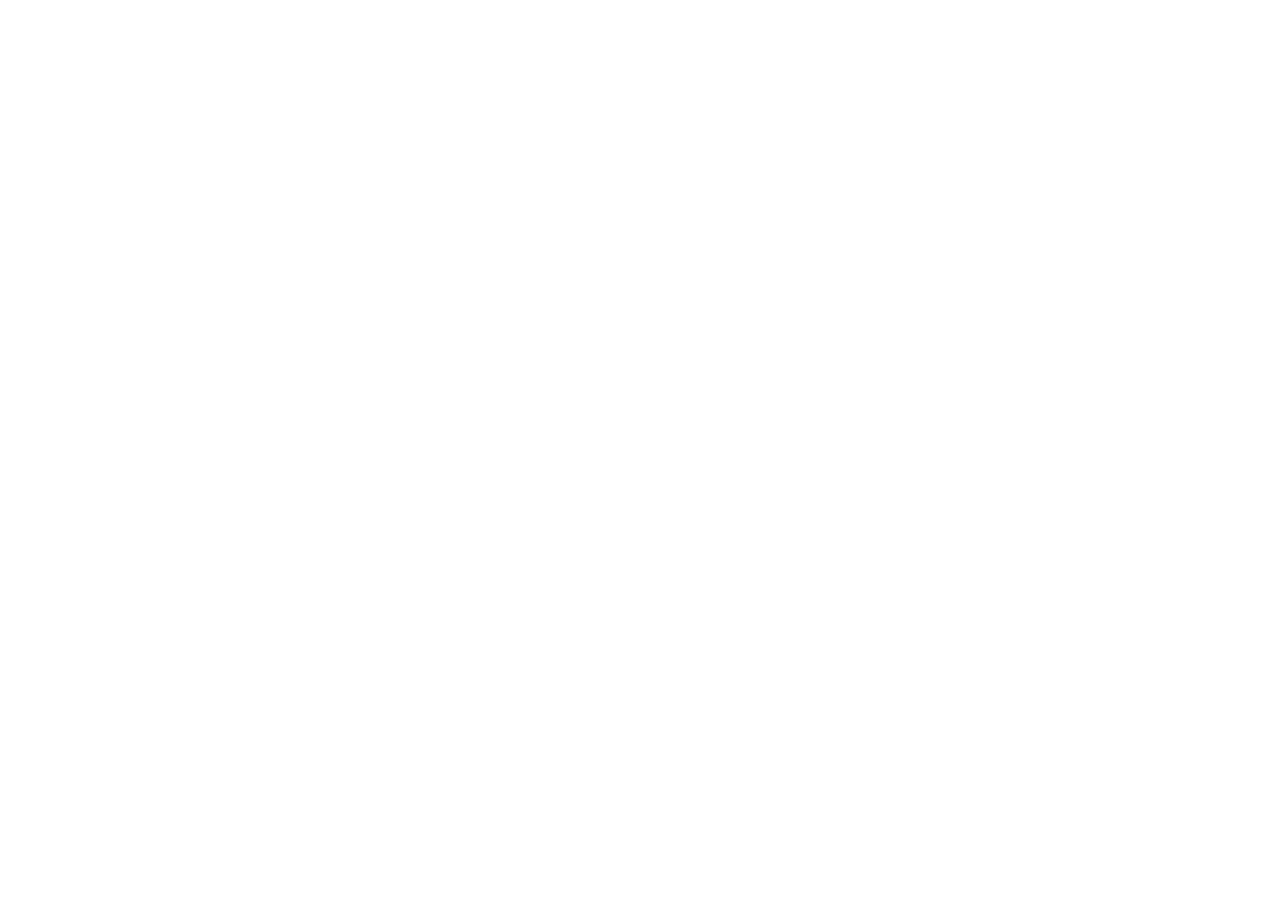
==== natours/index.html @ 1bc898cd "bolier plate for natour project" ====
<!DOCTYPE html>
<html lang="en">
    <head>
        <meta charset="UTF-8">
        <meta name="viewport" content="width=device-width, initial-scale=1.0">
        
        <link href="https://fonts.googleapis.com/css?family=Lato:100,300,400,700,900" rel="stylesheet">

        <link rel="stylesheet" href="css/icon-font.css">
        <link rel="stylesheet" href="css/style.css">
        <link rel="shortcut icon" type="image/png" href="img/favicon.png">
        
        <title>Natours | Exciting tours for adventurous people</title>
    </head>
    <body>
        
        
    </body>
</html>
---- natours/css/style.css ----
/*
COLORS:

Light green: #7ed56f
Medium green: #55c57a
Dark green: #28b485

*/
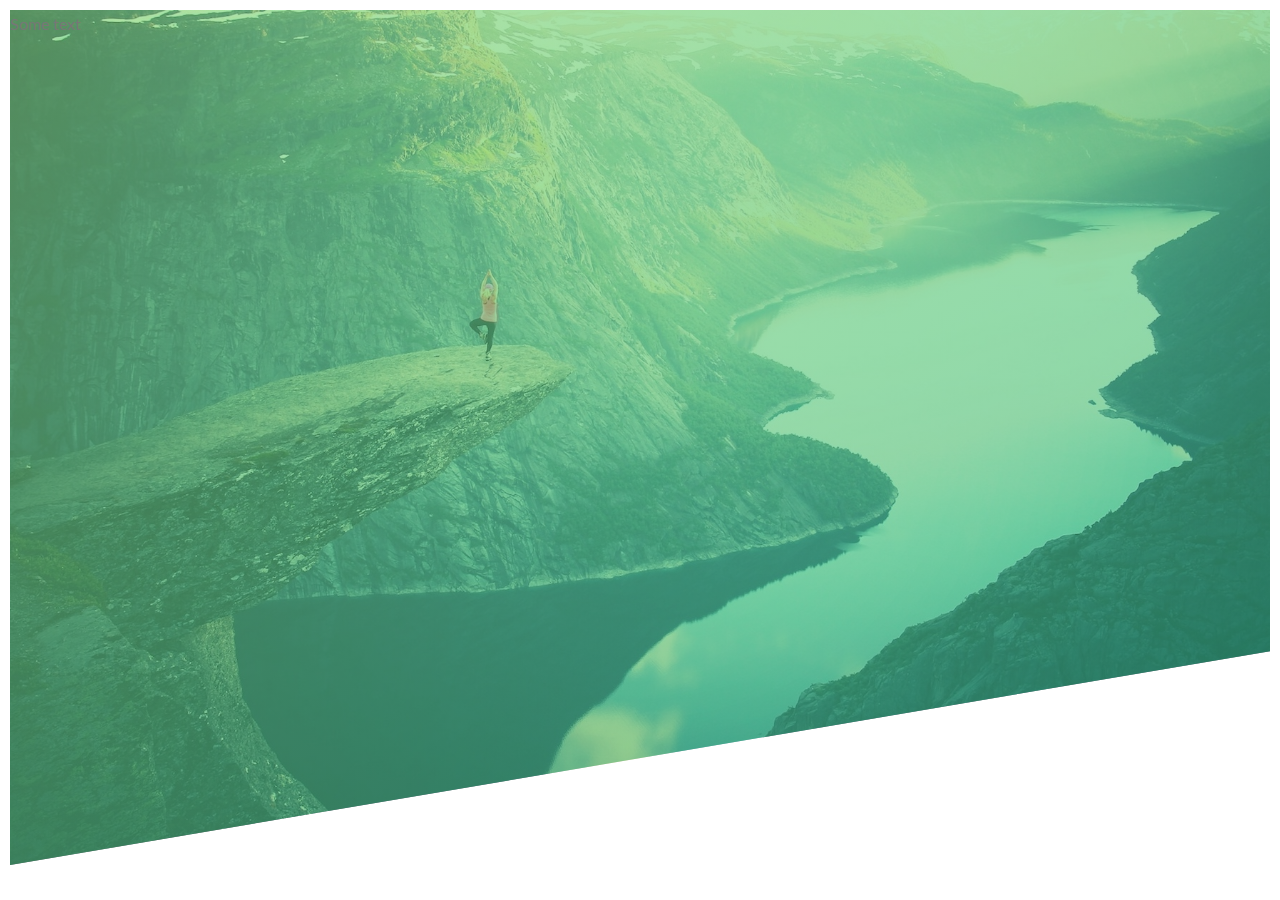
==== commit eab6d69b: "working on the header" ====
--- a/natours/index.html
+++ b/natours/index.html
@@ -13,7 +13,9 @@
         <title>Natours | Exciting tours for adventurous people</title>
     </head>
     <body>
-        
+        <header class="header">
+Some text
+        </header>
         
     </body>
 </html>
--- a/natours/css/style.css
+++ b/natours/css/style.css
@@ -5,4 +5,28 @@
 Medium green: #55c57a
 Dark green: #28b485
 
-*/+*/
+
+* {
+    margin:0;
+    padding:0;
+    box-sizing: border-box;
+
+}
+
+body{
+    font-family: 'Lato',sans-serif;
+    font-weight:400;
+    font-size: 16px;
+    line-height: 1.7;
+    color:#777;
+    padding:10px;
+}
+.header{
+    height:95vh; /* 95 % of the view port height*/
+    background-image:linear-gradient(to right bottom,rgba(126,213,111,0.6),rgba(40,180,131,0.6)), url('../img/hero.jpg'); /*we can add multiple backgrounds and gradients on this image property*/
+    background-size: cover;
+    background-position: top; /* specifies how the image will be cropped with decreasing viewport*/
+    clip-path: polygon(0 0,100% 0,100% 75%,0 100%)
+
+}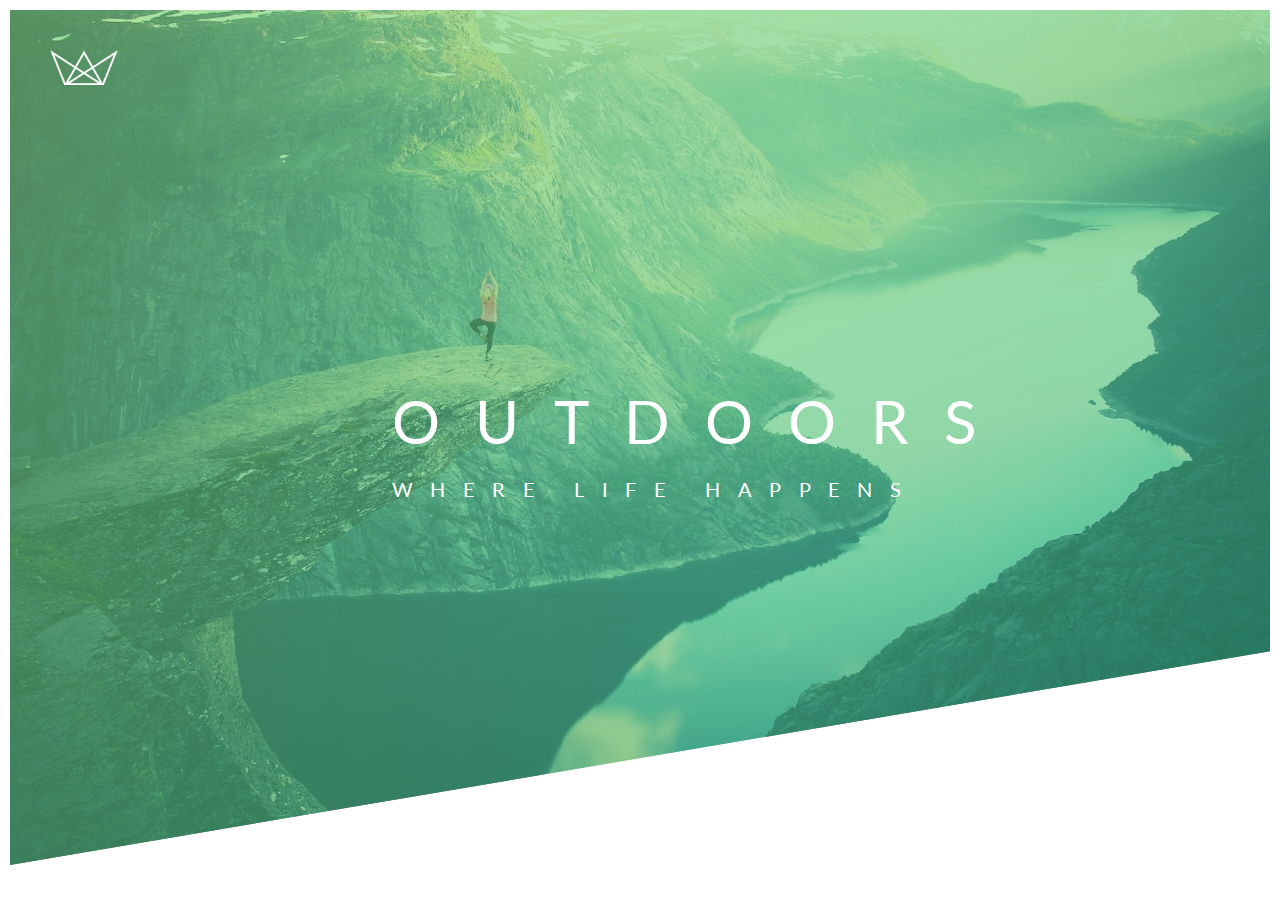
==== commit d36e3064: "refining the header" ====
--- a/natours/index.html
+++ b/natours/index.html
@@ -1,21 +1,31 @@
 <!DOCTYPE html>
 <html lang="en">
-    <head>
-        <meta charset="UTF-8">
-        <meta name="viewport" content="width=device-width, initial-scale=1.0">
-        
-        <link href="https://fonts.googleapis.com/css?family=Lato:100,300,400,700,900" rel="stylesheet">
+  <head>
+    <meta charset="UTF-8" />
+    <meta name="viewport" content="width=device-width, initial-scale=1.0" />
 
-        <link rel="stylesheet" href="css/icon-font.css">
-        <link rel="stylesheet" href="css/style.css">
-        <link rel="shortcut icon" type="image/png" href="img/favicon.png">
-        
-        <title>Natours | Exciting tours for adventurous people</title>
-    </head>
-    <body>
-        <header class="header">
-Some text
-        </header>
-        
-    </body>
+    <link
+      href="https://fonts.googleapis.com/css?family=Lato:100,300,400,700,900"
+      rel="stylesheet"
+    />
+
+    <link rel="stylesheet" href="css/icon-font.css" />
+    <link rel="stylesheet" href="css/style.css" />
+    <link rel="shortcut icon" type="image/png" href="img/favicon.png" />
+
+    <title>Natours | Exciting tours for adventurous people</title>
+  </head>
+  <body>
+    <header class="header">
+      <div class="logo-box">
+        <img src="img/logo-white.png" alt="logo" class="logo" />
+      </div>
+      <div class="text-box">
+        <h1 class="heading-primary">
+          <span class="heading-primary-main">Outdoors</span>
+          <span class="heading-primary-sub">Where Life Happens</span>
+        </h1>
+      </div>
+    </header>
+  </body>
 </html>
--- a/natours/css/style.css
+++ b/natours/css/style.css
@@ -8,25 +8,63 @@
 */
 
 * {
-    margin:0;
-    padding:0;
-    box-sizing: border-box;
+  margin: 0;
+  padding: 0;
+  box-sizing: border-box;
+}
+
+body {
+  font-family: "Lato", sans-serif;
+  font-weight: 400;
+  font-size: 16px;
+  /* this below looks good will use it */
+  line-height: 1.7; 
+  color: #777;
+  padding: 10px;
+}
+.header {
+  height: 95vh; /* 95 % of the view port height*/
+  background-image: linear-gradient(
+      to right bottom,
+      rgba(126, 213, 111, 0.6),
+      rgba(40, 180, 131, 0.6)
+    ),
+    url("../img/hero.jpg"); /*we can add multiple backgrounds and gradients on this image property*/
+  background-size: cover;
+  background-position: top; /* specifies how the image will be cropped with decreasing viewport*/
+  clip-path: polygon(0 0, 100% 0, 100% 75%, 0 100%);
+  position: relative;
+}
+.logo-box {
+  position: absolute;
+  top: 40px;
+  left: 40px;
+}
+.logo {
+  height: 35px;
+}
+
+.text-box{
+    position: absolute;
+    top:50%;
+    left:50%;
+    background-image: red;
+    transform: translate(-40%,-50%)
 
 }
-
-body{
-    font-family: 'Lato',sans-serif;
-    font-weight:400;
-    font-size: 16px;
-    line-height: 1.7;
-    color:#777;
-    padding:10px;
+.heading-primary {
+  color: white;
+  text-transform: uppercase;
 }
-.header{
-    height:95vh; /* 95 % of the view port height*/
-    background-image:linear-gradient(to right bottom,rgba(126,213,111,0.6),rgba(40,180,131,0.6)), url('../img/hero.jpg'); /*we can add multiple backgrounds and gradients on this image property*/
-    background-size: cover;
-    background-position: top; /* specifies how the image will be cropped with decreasing viewport*/
-    clip-path: polygon(0 0,100% 0,100% 75%,0 100%)
-
-}+.heading-primary-main {
+    display: block;
+    font-size:60px;
+    font-weight: 400;
+    letter-spacing: 35px;
+}
+.heading-primary-sub {
+    display: block;
+    font-size:20px;
+    font-weight: 400;
+    letter-spacing: 17.4px;
+}
